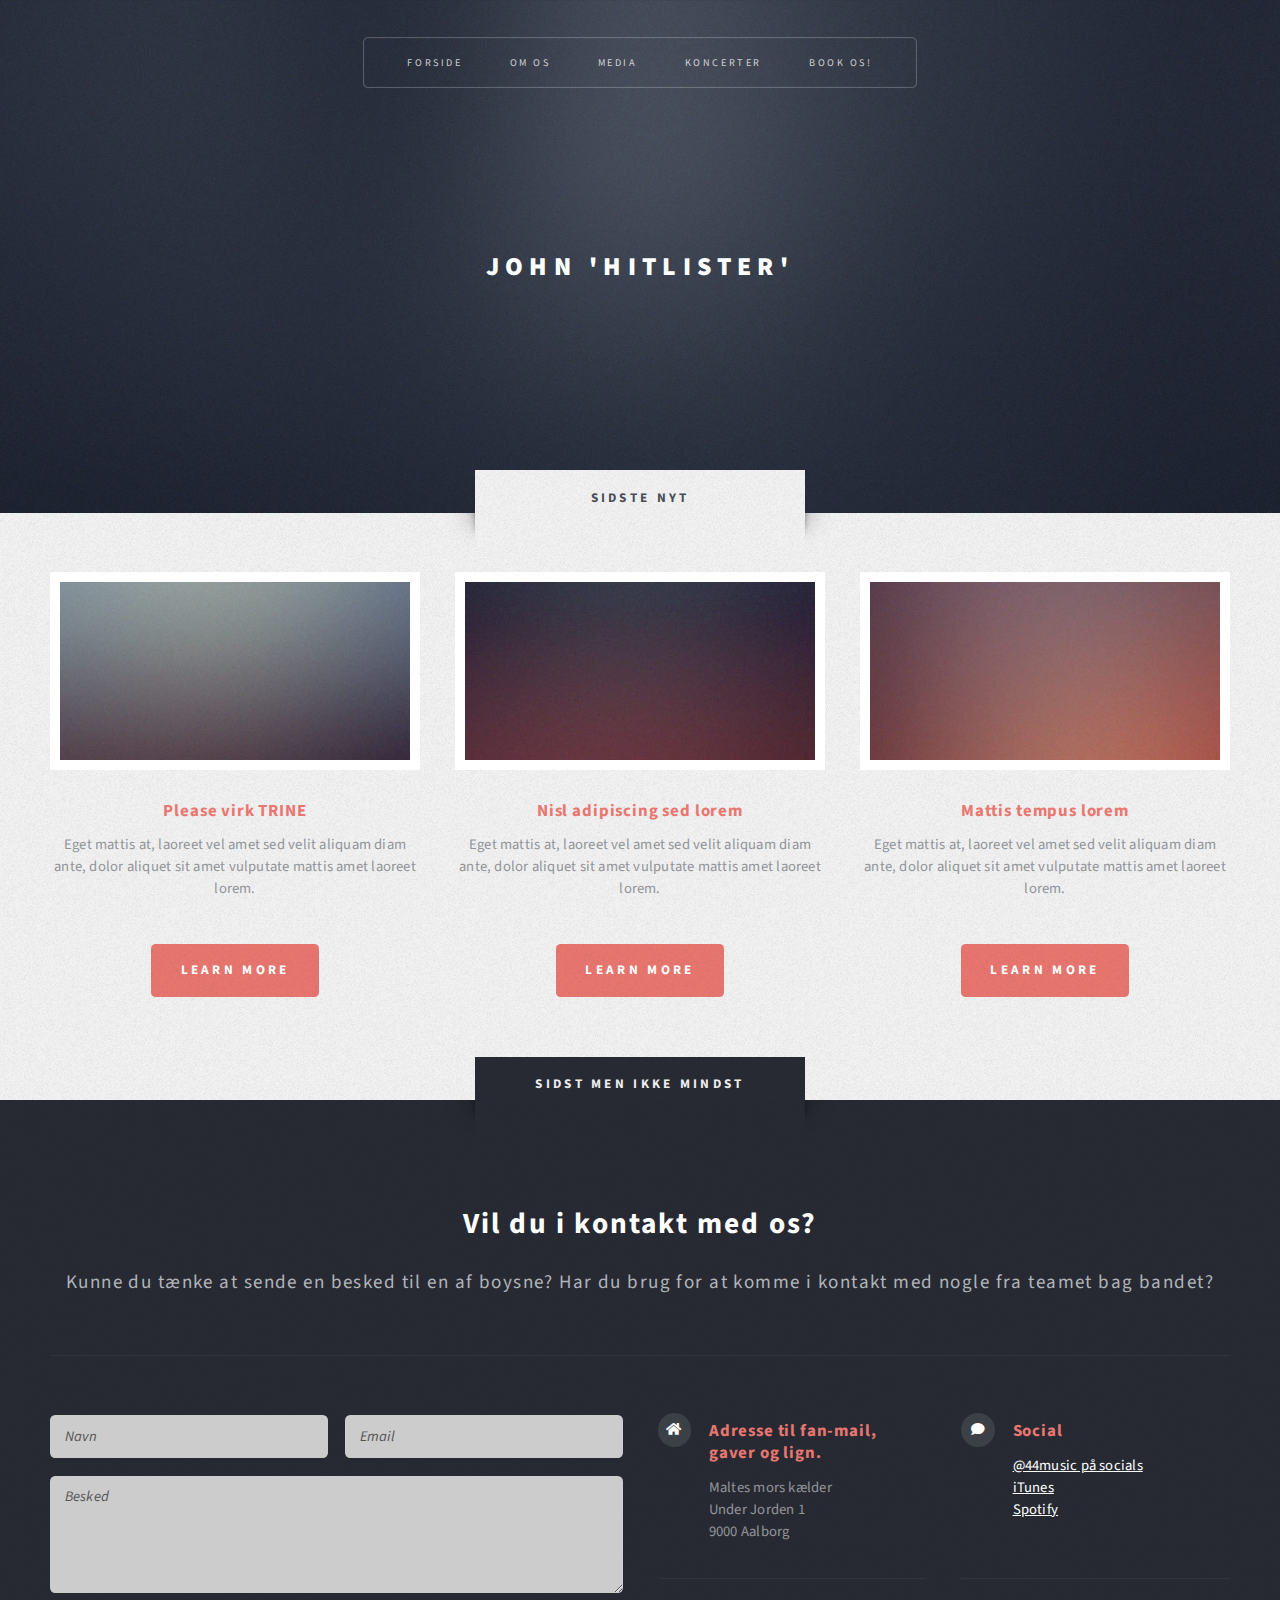
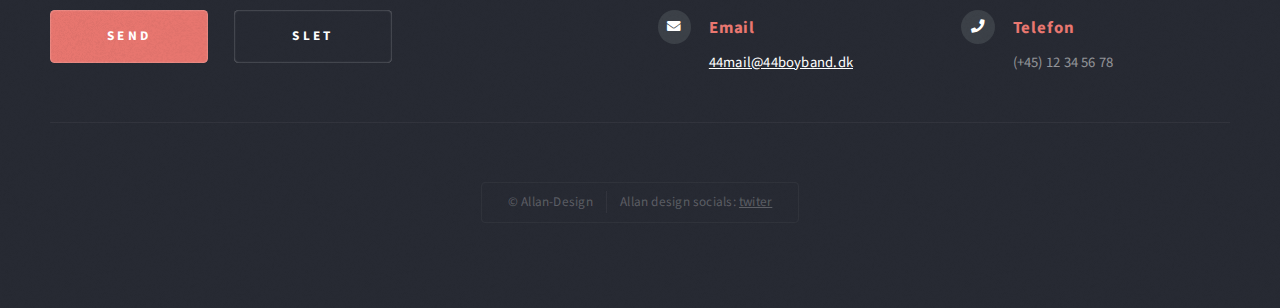
==== allan.html @ 6cad20b3 "allan" ====
<!DOCTYPE HTML>


<html>
	<head>
		<title>BOYBANDET Fire Fyre - 44</title>
		<meta charset="utf-8" />
		<meta name="viewport" content="width=device-width, initial-scale=1, user-scalable=no" />
		<link rel="stylesheet" href="assets/css/main.css" />
	</head>
	<body class="homepage is-preload">
		<div id="page-wrapper">

			<!-- Header -->
				<section id="header" class="wrapper">

					<!-- Logo -->
						<div id="logo">
							<h1><a href="index.html">John 'Hitlister'</a></h1>
							<p></p>
						</div>

					<!-- Nav -->
						<nav id="nav">
							<ul>
								<li class="current"><a href="index.html">Forside</a></li>
								<li>
									<a href="#">Om os</a>
									<ul>
										<li><a href="boybandets-historie.html">Boybandets historie</a></li>
										<li>
											<a href="#">Hør mere om boysne ></a>
											<ul>
												<li><a href="#">Malte</a></li>
												<li><a href="#">Fred</a></li>
												<li><a href="#">Casper</a></li>
												<li><a href="allan.html">Allan</a></li>
											</ul>
										</li>
									</ul>
								</li>
								<li><a href="media.html">Media</a></li>
								<li><a href="koncerter.html">Koncerter</a></li>
								<li><a href="bookingform.html">Book os!</a></li>
							</ul>
						</nav>

				</section>

		<!-- Highlights -->
		<section id="highlights" class="wrapper style3">
			<div class="title">Sidste nyt</div>
			<div class="container">
				<div class="row aln-center">
					<div class="col-4 col-12-medium">
						<section class="highlight">
							<a href="#" class="image featured"><img src="images/pic02.jpg" alt="" /></a>
							<h3><a href="#">Please virk TRINE</a></h3>
							<p>Eget mattis at, laoreet vel amet sed velit aliquam diam ante, dolor aliquet sit amet vulputate mattis amet laoreet lorem.</p>
							<ul class="actions">
								<li><a href="#" class="button style1">Learn More</a></li>
							</ul>
						</section>
					</div>
					<div class="col-4 col-12-medium">
						<section class="highlight">
							<a href="#" class="image featured"><img src="images/pic03.jpg" alt="" /></a>
							<h3><a href="#">Nisl adipiscing sed lorem</a></h3>
							<p>Eget mattis at, laoreet vel amet sed velit aliquam diam ante, dolor aliquet sit amet vulputate mattis amet laoreet lorem.</p>
							<ul class="actions">
								<li><a href="#" class="button style1">Learn More</a></li>
							</ul>
						</section>
					</div>
					<div class="col-4 col-12-medium">
						<section class="highlight">
							<a href="#" class="image featured"><img src="images/pic04.jpg" alt="" /></a>
							<h3><a href="#">Mattis tempus lorem</a></h3>
							<p>Eget mattis at, laoreet vel amet sed velit aliquam diam ante, dolor aliquet sit amet vulputate mattis amet laoreet lorem.</p>
							<ul class="actions">
								<li><a href="#" class="button style1">Learn More</a></li>
							</ul>
						</section>
					</div>
				</div>
			</div>
		</section>
		
		<section id="footer" class="wrapper">
			<div class="title">Sidst men ikke mindst</div>
			<div class="container">
				<header class="style1">
					<h2>Vil du i kontakt med os?</h2>
					<p>
						Kunne du tænke at sende en besked til en af boysne? Har du brug for at komme i kontakt med nogle fra teamet bag bandet?
					</p>
				</header>
				<div class="row">
					<div class="col-6 col-12-medium">

								<!-- Contact Form -->
								<section>
									<form method="post" action="#">
										<div class="row gtr-50">
											<div class="col-6 col-12-small">
												<input type="text" name="name" id="contact-name" placeholder="Navn" />
											</div>
											<div class="col-6 col-12-small">
												<input type="text" name="email" id="contact-email" placeholder="Email" />
											</div>
											<div class="col-12">
												<textarea name="message" id="contact-message" placeholder="Besked" rows="4"></textarea>
											</div>
											<div class="col-12">
												<ul class="actions">
													<li><input type="submit" class="style1" value="Send" /></li>
													<li><input type="reset" class="style2" value="Slet" /></li>
												</ul>
											</div>
										</div>
									</form>
								</section>

					</div>
					<div class="col-6 col-12-medium">

						<!-- Contact -->
							<section class="feature-list small">
								<div class="row">
									<div class="col-6 col-12-small">
										<section>
											<h3 class="icon solid fa-home">Adresse til fan-mail, gaver og lign.</h3>
											<p>
												Maltes mors kælder<br />
												Under Jorden 1<br />
												9000 Aalborg
											</p>
										</section>
									</div>
									<div class="col-6 col-12-small">
										<section>
											<h3 class="icon solid fa-comment">Social</h3>
											<p>
												<a href="#">@44music på socials</a><br />
												<a href="#">iTunes</a><br />
												<a href="#">Spotify</a>
											</p>
										</section>
									</div>
									<div class="col-6 col-12-small">
										<section>
											<h3 class="icon solid fa-envelope">Email</h3>
											<p>
												<a href="#">44mail@44boyband.dk</a>
											</p>
										</section>
									</div>
									<div class="col-6 col-12-small">
										<section>
											<h3 class="icon solid fa-phone">Telefon</h3>
											<p>
												(+45) 12 34 56 78
											</p>
										</section>
									</div>
								</div>
							</section>

					</div>
				</div>
				<div id="copyright">
					<ul>
						<li>&copy; Allan-Design</li><li>Allan design socials: <a href="http://twitter.com/anjcsgo">twiter</a></li>
					</ul>
				</div>
			</div>
		</section>

		</div>

		<!-- Scripts -->
			<script src="assets/js/jquery.min.js"></script>
			<script src="assets/js/jquery.dropotron.min.js"></script>
			<script src="assets/js/browser.min.js"></script>
			<script src="assets/js/breakpoints.min.js"></script>
			<script src="assets/js/util.js"></script>
			<script src="assets/js/main.js"></script>

	</body>
</html>
---- assets/css/main.css ----
@import url("fontawesome-all.min.css");
@import url("https://fonts.googleapis.com/css?family=Source+Sans+Pro:400,400italic,700,900");

/*
	Escape Velocity by HTML5 UP
	html5up.net | @ajlkn
	Free for personal and commercial use under the CCA 3.0 license (html5up.net/license)
*/

html, body, div, span, applet, object,
iframe, h1, h2, h3, h4, h5, h6, p, blockquote,
pre, a, abbr, acronym, address, big, cite,
code, del, dfn, em, img, ins, kbd, q, s, samp,
small, strike, strong, sub, sup, tt, var, b,
u, i, center, dl, dt, dd, ol, ul, li, fieldset,
form, label, legend, table, caption, tbody,
tfoot, thead, tr, th, td, article, aside,
canvas, details, embed, figure, figcaption,
footer, header, hgroup, menu, nav, output, ruby,
section, summary, time, mark, audio, video {
	margin: 0;
	padding: 0;
	border: 0;
	font-size: 100%;
	font: inherit;
	vertical-align: baseline;}

article, aside, details, figcaption, figure,
footer, header, hgroup, menu, nav, section {
	display: block;}

body {
	line-height: 1;
}

ol, ul {
	list-style: none;
}

blockquote, q {
	quotes: none;
}

	blockquote:before, blockquote:after, q:before, q:after {
		content: '';
		content: none;
	}

table {
	border-collapse: collapse;
	border-spacing: 0;
}

body {
	-webkit-text-size-adjust: none;
}

mark {
	background-color: transparent;
	color: inherit;
}

input::-moz-focus-inner {
	border: 0;
	padding: 0;
}

input, select, textarea {
	-moz-appearance: none;
	-webkit-appearance: none;
	-ms-appearance: none;
	appearance: none;
}

/* Basic */

	@-ms-viewport {
		width: device-width;
	}

	html {
		box-sizing: border-box;
	}

	*, *:before, *:after {
		box-sizing: inherit;
	}

	body.is-preload *, body.is-preload *:before, body.is-preload *:after {
		-moz-animation: none !important;
		-webkit-animation: none !important;
		-ms-animation: none !important;
		animation: none !important;
		-moz-transition: none !important;
		-webkit-transition: none !important;
		-ms-transition: none !important;
		transition: none !important;
	}

	body, input, textarea, select {
		font-family: 'Source Sans Pro', sans-serif;
		font-weight: 400;
		color: #919499;
		font-size: 14pt;
		line-height: 1.75em;
		letter-spacing: 0.025em;
	}

	h1, h2, h3, h4, h5, h6 {
		font-weight: 700;
		color: #484d55;
	}

		h1 a, h2 a, h3 a, h4 a, h5 a, h6 a {
			color: inherit;
			text-decoration: none;
		}

	a {
		-moz-transition: color .25s ease-in-out;
		-webkit-transition: color .25s ease-in-out;
		-ms-transition: color .25s ease-in-out;
		transition: color .25s ease-in-out;
		text-decoration: underline;
		color: #717479;
	}

		a:hover {
			text-decoration: none;
		}

	strong, b {
		font-weight: 700;
		color: #484d55;
	}

	blockquote {
		border-left: solid 0.5em #ddd;
		padding: 1em 0 1em 2em;
		font-style: italic;
	}

	em, i {
		font-style: italic;
	}

	hr {
		border: 0;
		border-top: solid 1px #ddd;
		margin: 2em 0 2em 0;
	}

	sub {
		position: relative;
		top: 0.5em;
		font-size: 0.8em;
	}

	sup {
		position: relative;
		top: -0.5em;
		font-size: 0.8em;
	}

	.nobr {
		white-space: nowrap;
	}

	br.clear {
		clear: both;
	}

	p, ul, ol, dl, table, blockquote, form {
		margin-bottom: 2em;
	}

/* Container */

	.container {
		margin: 0 auto;
		max-width: 100%;
		width: 68em;
	}

		@media screen and (max-width: 1680px) {

			.container {
				width: 70em;
			}

		}

		@media screen and (max-width: 1280px) {

			.container {
				width: calc(100% - 100px);
			}

		}

		@media screen and (max-width: 980px) {

			.container {
				width: calc(100% - 100px);
			}

		}

		@media screen and (max-width: 736px) {

			.container {
				width: calc(100% - 40px);
			}

		}

/* Row */

	.row {
		display: flex;
		flex-wrap: wrap;
		box-sizing: border-box;
		align-items: stretch;
	}

		.row > * {
			box-sizing: border-box;
		}

		.row.gtr-uniform > * > :last-child {
			margin-bottom: 0;
		}

		.row.aln-left {
			justify-content: flex-start;
		}

		.row.aln-center {
			justify-content: center;
		}

		.row.aln-right {
			justify-content: flex-end;
		}

		.row.aln-top {
			align-items: flex-start;
		}

		.row.aln-middle {
			align-items: center;
		}

		.row.aln-bottom {
			align-items: flex-end;
		}

		.row > .imp {
			order: -1;
		}

		.row > .col-1 {
			width: 8.33333%;
		}

		.row > .off-1 {
			margin-left: 8.33333%;
		}

		.row > .col-2 {
			width: 16.66667%;
		}

		.row > .off-2 {
			margin-left: 16.66667%;
		}

		.row > .col-3 {
			width: 25%;
		}

		.row > .off-3 {
			margin-left: 25%;
		}

		.row > .col-4 {
			width: 33.33333%;
		}

		.row > .off-4 {
			margin-left: 33.33333%;
		}

		.row > .col-5 {
			width: 41.66667%;
		}

		.row > .off-5 {
			margin-left: 41.66667%;
		}

		.row > .col-6 {
			width: 50%;
		}

		.row > .off-6 {
			margin-left: 50%;
		}

		.row > .col-7 {
			width: 58.33333%;
		}

		.row > .off-7 {
			margin-left: 58.33333%;
		}

		.row > .col-8 {
			width: 66.66667%;
		}

		.row > .off-8 {
			margin-left: 66.66667%;
		}

		.row > .col-9 {
			width: 75%;
		}

		.row > .off-9 {
			margin-left: 75%;
		}

		.row > .col-10 {
			width: 83.33333%;
		}

		.row > .off-10 {
			margin-left: 83.33333%;
		}

		.row > .col-11 {
			width: 91.66667%;
		}

		.row > .off-11 {
			margin-left: 91.66667%;
		}

		.row > .col-12 {
			width: 100%;
		}

		.row > .off-12 {
			margin-left: 100%;
		}

		.row.gtr-0 {
			margin-top: 0px;
			margin-left: 0px;
		}

			.row.gtr-0 > * {
				padding: 0px 0 0 0px;
			}

			.row.gtr-0.gtr-uniform {
				margin-top: 0px;
			}

				.row.gtr-0.gtr-uniform > * {
					padding-top: 0px;
				}

		.row.gtr-25 {
			margin-top: -12.5px;
			margin-left: -12.5px;
		}

			.row.gtr-25 > * {
				padding: 12.5px 0 0 12.5px;
			}

			.row.gtr-25.gtr-uniform {
				margin-top: -12.5px;
			}

				.row.gtr-25.gtr-uniform > * {
					padding-top: 12.5px;
				}

		.row.gtr-50 {
			margin-top: -25px;
			margin-left: -25px;
		}

			.row.gtr-50 > * {
				padding: 25px 0 0 25px;
			}

			.row.gtr-50.gtr-uniform {
				margin-top: -25px;
			}

				.row.gtr-50.gtr-uniform > * {
					padding-top: 25px;
				}

		.row {
			margin-top: -50px;
			margin-left: -50px;
		}

			.row > * {
				padding: 50px 0 0 50px;
			}

			.row.gtr-uniform {
				margin-top: -50px;
			}

				.row.gtr-uniform > * {
					padding-top: 50px;
				}

		.row.gtr-150 {
			margin-top: -75px;
			margin-left: -75px;
		}

			.row.gtr-150 > * {
				padding: 75px 0 0 75px;
			}

			.row.gtr-150.gtr-uniform {
				margin-top: -75px;
			}

				.row.gtr-150.gtr-uniform > * {
					padding-top: 75px;
				}

		.row.gtr-200 {
			margin-top: -100px;
			margin-left: -100px;
		}

			.row.gtr-200 > * {
				padding: 100px 0 0 100px;
			}

			.row.gtr-200.gtr-uniform {
				margin-top: -100px;
			}

				.row.gtr-200.gtr-uniform > * {
					padding-top: 100px;
				}

		@media screen and (max-width: 1680px) {

			.row {
				display: flex;
				flex-wrap: wrap;
				box-sizing: border-box;
				align-items: stretch;
			}

				.row > * {
					box-sizing: border-box;
				}

				.row.gtr-uniform > * > :last-child {
					margin-bottom: 0;
				}

				.row.aln-left {
					justify-content: flex-start;
				}

				.row.aln-center {
					justify-content: center;
				}

				.row.aln-right {
					justify-content: flex-end;
				}

				.row.aln-top {
					align-items: flex-start;
				}

				.row.aln-middle {
					align-items: center;
				}

				.row.aln-bottom {
					align-items: flex-end;
				}

				.row > .imp-xlarge {
					order: -1;
				}

				.row > .col-1-xlarge {
					width: 8.33333%;
				}

				.row > .off-1-xlarge {
					margin-left: 8.33333%;
				}

				.row > .col-2-xlarge {
					width: 16.66667%;
				}

				.row > .off-2-xlarge {
					margin-left: 16.66667%;
				}

				.row > .col-3-xlarge {
					width: 25%;
				}

				.row > .off-3-xlarge {
					margin-left: 25%;
				}

				.row > .col-4-xlarge {
					width: 33.33333%;
				}

				.row > .off-4-xlarge {
					margin-left: 33.33333%;
				}

				.row > .col-5-xlarge {
					width: 41.66667%;
				}

				.row > .off-5-xlarge {
					margin-left: 41.66667%;
				}

				.row > .col-6-xlarge {
					width: 50%;
				}

				.row > .off-6-xlarge {
					margin-left: 50%;
				}

				.row > .col-7-xlarge {
					width: 58.33333%;
				}

				.row > .off-7-xlarge {
					margin-left: 58.33333%;
				}

				.row > .col-8-xlarge {
					width: 66.66667%;
				}

				.row > .off-8-xlarge {
					margin-left: 66.66667%;
				}

				.row > .col-9-xlarge {
					width: 75%;
				}

				.row > .off-9-xlarge {
					margin-left: 75%;
				}

				.row > .col-10-xlarge {
					width: 83.33333%;
				}

				.row > .off-10-xlarge {
					margin-left: 83.33333%;
				}

				.row > .col-11-xlarge {
					width: 91.66667%;
				}

				.row > .off-11-xlarge {
					margin-left: 91.66667%;
				}

				.row > .col-12-xlarge {
					width: 100%;
				}

				.row > .off-12-xlarge {
					margin-left: 100%;
				}

				.row.gtr-0 {
					margin-top: 0px;
					margin-left: 0px;
				}

					.row.gtr-0 > * {
						padding: 0px 0 0 0px;
					}

					.row.gtr-0.gtr-uniform {
						margin-top: 0px;
					}

						.row.gtr-0.gtr-uniform > * {
							padding-top: 0px;
						}

				.row.gtr-25 {
					margin-top: -12.5px;
					margin-left: -12.5px;
				}

					.row.gtr-25 > * {
						padding: 12.5px 0 0 12.5px;
					}

					.row.gtr-25.gtr-uniform {
						margin-top: -12.5px;
					}

						.row.gtr-25.gtr-uniform > * {
							padding-top: 12.5px;
						}

				.row.gtr-50 {
					margin-top: -25px;
					margin-left: -25px;
				}

					.row.gtr-50 > * {
						padding: 25px 0 0 25px;
					}

					.row.gtr-50.gtr-uniform {
						margin-top: -25px;
					}

						.row.gtr-50.gtr-uniform > * {
							padding-top: 25px;
						}

				.row {
					margin-top: -50px;
					margin-left: -50px;
				}

					.row > * {
						padding: 50px 0 0 50px;
					}

					.row.gtr-uniform {
						margin-top: -50px;
					}

						.row.gtr-uniform > * {
							padding-top: 50px;
						}

				.row.gtr-150 {
					margin-top: -75px;
					margin-left: -75px;
				}

					.row.gtr-150 > * {
						padding: 75px 0 0 75px;
					}

					.row.gtr-150.gtr-uniform {
						margin-top: -75px;
					}

						.row.gtr-150.gtr-uniform > * {
							padding-top: 75px;
						}

				.row.gtr-200 {
					margin-top: -100px;
					margin-left: -100px;
				}

					.row.gtr-200 > * {
						padding: 100px 0 0 100px;
					}

					.row.gtr-200.gtr-uniform {
						margin-top: -100px;
					}

						.row.gtr-200.gtr-uniform > * {
							padding-top: 100px;
						}

		}

		@media screen and (max-width: 1280px) {

			.row {
				display: flex;
				flex-wrap: wrap;
				box-sizing: border-box;
				align-items: stretch;
			}

				.row > * {
					box-sizing: border-box;
				}

				.row.gtr-uniform > * > :last-child {
					margin-bottom: 0;
				}

				.row.aln-left {
					justify-content: flex-start;
				}

				.row.aln-center {
					justify-content: center;
				}

				.row.aln-right {
					justify-content: flex-end;
				}

				.row.aln-top {
					align-items: flex-start;
				}

				.row.aln-middle {
					align-items: center;
				}

				.row.aln-bottom {
					align-items: flex-end;
				}

				.row > .imp-large {
					order: -1;
				}

				.row > .col-1-large {
					width: 8.33333%;
				}

				.row > .off-1-large {
					margin-left: 8.33333%;
				}

				.row > .col-2-large {
					width: 16.66667%;
				}

				.row > .off-2-large {
					margin-left: 16.66667%;
				}

				.row > .col-3-large {
					width: 25%;
				}

				.row > .off-3-large {
					margin-left: 25%;
				}

				.row > .col-4-large {
					width: 33.33333%;
				}

				.row > .off-4-large {
					margin-left: 33.33333%;
				}

				.row > .col-5-large {
					width: 41.66667%;
				}

				.row > .off-5-large {
					margin-left: 41.66667%;
				}

				.row > .col-6-large {
					width: 50%;
				}

				.row > .off-6-large {
					margin-left: 50%;
				}

				.row > .col-7-large {
					width: 58.33333%;
				}

				.row > .off-7-large {
					margin-left: 58.33333%;
				}

				.row > .col-8-large {
					width: 66.66667%;
				}

				.row > .off-8-large {
					margin-left: 66.66667%;
				}

				.row > .col-9-large {
					width: 75%;
				}

				.row > .off-9-large {
					margin-left: 75%;
				}

				.row > .col-10-large {
					width: 83.33333%;
				}

				.row > .off-10-large {
					margin-left: 83.33333%;
				}

				.row > .col-11-large {
					width: 91.66667%;
				}

				.row > .off-11-large {
					margin-left: 91.66667%;
				}

				.row > .col-12-large {
					width: 100%;
				}

				.row > .off-12-large {
					margin-left: 100%;
				}

				.row.gtr-0 {
					margin-top: 0px;
					margin-left: 0px;
				}

					.row.gtr-0 > * {
						padding: 0px 0 0 0px;
					}

					.row.gtr-0.gtr-uniform {
						margin-top: 0px;
					}

						.row.gtr-0.gtr-uniform > * {
							padding-top: 0px;
						}

				.row.gtr-25 {
					margin-top: -8.75px;
					margin-left: -8.75px;
				}

					.row.gtr-25 > * {
						padding: 8.75px 0 0 8.75px;
					}

					.row.gtr-25.gtr-uniform {
						margin-top: -8.75px;
					}

						.row.gtr-25.gtr-uniform > * {
							padding-top: 8.75px;
						}

				.row.gtr-50 {
					margin-top: -17.5px;
					margin-left: -17.5px;
				}

					.row.gtr-50 > * {
						padding: 17.5px 0 0 17.5px;
					}

					.row.gtr-50.gtr-uniform {
						margin-top: -17.5px;
					}

						.row.gtr-50.gtr-uniform > * {
							padding-top: 17.5px;
						}

				.row {
					margin-top: -35px;
					margin-left: -35px;
				}

					.row > * {
						padding: 35px 0 0 35px;
					}

					.row.gtr-uniform {
						margin-top: -35px;
					}

						.row.gtr-uniform > * {
							padding-top: 35px;
						}

				.row.gtr-150 {
					margin-top: -52.5px;
					margin-left: -52.5px;
				}

					.row.gtr-150 > * {
						padding: 52.5px 0 0 52.5px;
					}

					.row.gtr-150.gtr-uniform {
						margin-top: -52.5px;
					}

						.row.gtr-150.gtr-uniform > * {
							padding-top: 52.5px;
						}

				.row.gtr-200 {
					margin-top: -70px;
					margin-left: -70px;
				}

					.row.gtr-200 > * {
						padding: 70px 0 0 70px;
					}

					.row.gtr-200.gtr-uniform {
						margin-top: -70px;
					}

						.row.gtr-200.gtr-uniform > * {
							padding-top: 70px;
						}

		}

		@media screen and (max-width: 980px) {

			.row {
				display: flex;
				flex-wrap: wrap;
				box-sizing: border-box;
				align-items: stretch;
			}

				.row > * {
					box-sizing: border-box;
				}

				.row.gtr-uniform > * > :last-child {
					margin-bottom: 0;
				}

				.row.aln-left {
					justify-content: flex-start;
				}

				.row.aln-center {
					justify-content: center;
				}

				.row.aln-right {
					justify-content: flex-end;
				}

				.row.aln-top {
					align-items: flex-start;
				}

				.row.aln-middle {
					align-items: center;
				}

				.row.aln-bottom {
					align-items: flex-end;
				}

				.row > .imp-medium {
					order: -1;
				}

				.row > .col-1-medium {
					width: 8.33333%;
				}

				.row > .off-1-medium {
					margin-left: 8.33333%;
				}

				.row > .col-2-medium {
					width: 16.66667%;
				}

				.row > .off-2-medium {
					margin-left: 16.66667%;
				}

				.row > .col-3-medium {
					width: 25%;
				}

				.row > .off-3-medium {
					margin-left: 25%;
				}

				.row > .col-4-medium {
					width: 33.33333%;
				}

				.row > .off-4-medium {
					margin-left: 33.33333%;
				}

				.row > .col-5-medium {
					width: 41.66667%;
				}

				.row > .off-5-medium {
					margin-left: 41.66667%;
				}

				.row > .col-6-medium {
					width: 50%;
				}

				.row > .off-6-medium {
					margin-left: 50%;
				}

				.row > .col-7-medium {
					width: 58.33333%;
				}

				.row > .off-7-medium {
					margin-left: 58.33333%;
				}

				.row > .col-8-medium {
					width: 66.66667%;
				}

				.row > .off-8-medium {
					margin-left: 66.66667%;
				}

				.row > .col-9-medium {
					width: 75%;
				}

				.row > .off-9-medium {
					margin-left: 75%;
				}

				.row > .col-10-medium {
					width: 83.33333%;
				}

				.row > .off-10-medium {
					margin-left: 83.33333%;
				}

				.row > .col-11-medium {
					width: 91.66667%;
				}

				.row > .off-11-medium {
					margin-left: 91.66667%;
				}

				.row > .col-12-medium {
					width: 100%;
				}

				.row > .off-12-medium {
					margin-left: 100%;
				}

				.row.gtr-0 {
					margin-top: 0px;
					margin-left: 0px;
				}

					.row.gtr-0 > * {
						padding: 0px 0 0 0px;
					}

					.row.gtr-0.gtr-uniform {
						margin-top: 0px;
					}

						.row.gtr-0.gtr-uniform > * {
							padding-top: 0px;
						}

				.row.gtr-25 {
					margin-top: -12.5px;
					margin-left: -12.5px;
				}

					.row.gtr-25 > * {
						padding: 12.5px 0 0 12.5px;
					}

					.row.gtr-25.gtr-uniform {
						margin-top: -12.5px;
					}

						.row.gtr-25.gtr-uniform > * {
							padding-top: 12.5px;
						}

				.row.gtr-50 {
					margin-top: -25px;
					margin-left: -25px;
				}

					.row.gtr-50 > * {
						padding: 25px 0 0 25px;
					}

					.row.gtr-50.gtr-uniform {
						margin-top: -25px;
					}

						.row.gtr-50.gtr-uniform > * {
							padding-top: 25px;
						}

				.row {
					margin-top: -50px;
					margin-left: -50px;
				}

					.row > * {
						padding: 50px 0 0 50px;
					}

					.row.gtr-uniform {
						margin-top: -50px;
					}

						.row.gtr-uniform > * {
							padding-top: 50px;
						}

				.row.gtr-150 {
					margin-top: -75px;
					margin-left: -75px;
				}

					.row.gtr-150 > * {
						padding: 75px 0 0 75px;
					}

					.row.gtr-150.gtr-uniform {
						margin-top: -75px;
					}

						.row.gtr-150.gtr-uniform > * {
							padding-top: 75px;
						}

				.row.gtr-200 {
					margin-top: -100px;
					margin-left: -100px;
				}

					.row.gtr-200 > * {
						padding: 100px 0 0 100px;
					}

					.row.gtr-200.gtr-uniform {
						margin-top: -100px;
					}

						.row.gtr-200.gtr-uniform > * {
							padding-top: 100px;
						}

		}

		@media screen and (max-width: 736px) {

			.row {
				display: flex;
				flex-wrap: wrap;
				box-sizing: border-box;
				align-items: stretch;
			}

				.row > * {
					box-sizing: border-box;
				}

				.row.gtr-uniform > * > :last-child {
					margin-bottom: 0;
				}

				.row.aln-left {
					justify-content: flex-start;
				}

				.row.aln-center {
					justify-content: center;
				}

				.row.aln-right {
					justify-content: flex-end;
				}

				.row.aln-top {
					align-items: flex-start;
				}

				.row.aln-middle {
					align-items: center;
				}

				.row.aln-bottom {
					align-items: flex-end;
				}

				.row > .imp-small {
					order: -1;
				}

				.row > .col-1-small {
					width: 8.33333%;
				}

				.row > .off-1-small {
					margin-left: 8.33333%;
				}

				.row > .col-2-small {
					width: 16.66667%;
				}

				.row > .off-2-small {
					margin-left: 16.66667%;
				}

				.row > .col-3-small {
					width: 25%;
				}

				.row > .off-3-small {
					margin-left: 25%;
				}

				.row > .col-4-small {
					width: 33.33333%;
				}

				.row > .off-4-small {
					margin-left: 33.33333%;
				}

				.row > .col-5-small {
					width: 41.66667%;
				}

				.row > .off-5-small {
					margin-left: 41.66667%;
				}

				.row > .col-6-small {
					width: 50%;
				}

				.row > .off-6-small {
					margin-left: 50%;
				}

				.row > .col-7-small {
					width: 58.33333%;
				}

				.row > .off-7-small {
					margin-left: 58.33333%;
				}

				.row > .col-8-small {
					width: 66.66667%;
				}

				.row > .off-8-small {
					margin-left: 66.66667%;
				}

				.row > .col-9-small {
					width: 75%;
				}

				.row > .off-9-small {
					margin-left: 75%;
				}

				.row > .col-10-small {
					width: 83.33333%;
				}

				.row > .off-10-small {
					margin-left: 83.33333%;
				}

				.row > .col-11-small {
					width: 91.66667%;
				}

				.row > .off-11-small {
					margin-left: 91.66667%;
				}

				.row > .col-12-small {
					width: 100%;
				}

				.row > .off-12-small {
					margin-left: 100%;
				}

				.row.gtr-0 {
					margin-top: 0px;
					margin-left: 0px;
				}

					.row.gtr-0 > * {
						padding: 0px 0 0 0px;
					}

					.row.gtr-0.gtr-uniform {
						margin-top: 0px;
					}

						.row.gtr-0.gtr-uniform > * {
							padding-top: 0px;
						}

				.row.gtr-25 {
					margin-top: -7.5px;
					margin-left: -7.5px;
				}

					.row.gtr-25 > * {
						padding: 7.5px 0 0 7.5px;
					}

					.row.gtr-25.gtr-uniform {
						margin-top: -7.5px;
					}

						.row.gtr-25.gtr-uniform > * {
							padding-top: 7.5px;
						}

				.row.gtr-50 {
					margin-top: -15px;
					margin-left: -15px;
				}

					.row.gtr-50 > * {
						padding: 15px 0 0 15px;
					}

					.row.gtr-50.gtr-uniform {
						margin-top: -15px;
					}

						.row.gtr-50.gtr-uniform > * {
							padding-top: 15px;
						}

				.row {
					margin-top: -30px;
					margin-left: -30px;
				}

					.row > * {
						padding: 30px 0 0 30px;
					}

					.row.gtr-uniform {
						margin-top: -30px;
					}

						.row.gtr-uniform > * {
							padding-top: 30px;
						}

				.row.gtr-150 {
					margin-top: -45px;
					margin-left: -45px;
				}

					.row.gtr-150 > * {
						padding: 45px 0 0 45px;
					}

					.row.gtr-150.gtr-uniform {
						margin-top: -45px;
					}

						.row.gtr-150.gtr-uniform > * {
							padding-top: 45px;
						}

				.row.gtr-200 {
					margin-top: -60px;
					margin-left: -60px;
				}

					.row.gtr-200 > * {
						padding: 60px 0 0 60px;
					}

					.row.gtr-200.gtr-uniform {
						margin-top: -60px;
					}

						.row.gtr-200.gtr-uniform > * {
							padding-top: 60px;
						}

		}

/* Section/Article */

	section,
	article {
		margin: 0 0 4em 0;
	}

	section > :last-child,
	article > :last-child,
	section:last-child,
	article:last-child {
		margin-bottom: 0;
	}

	header.style1 {
		text-align: center;
		padding: 3em 0 3em 0;
	}

		header.style1 h2 {
			font-weight: 700;
			font-size: 2em;
			letter-spacing: 0.075em;
			line-height: 1.5em;
		}

		header.style1 p {
			color: #b1b4b9;
			display: block;
			margin: 1.15em 0 0 0;
			font-size: 1.3em;
			letter-spacing: 0.075em;
			line-height: 1.5em;
		}

/* Table */

	table {
		width: 100%;
	}

		table.default {
			width: 100%;
		}

			table.default tbody tr:nth-child(2n+2) {
				background: #f4f4f4;
			}

			table.default td {
				padding: 0.5em 1em 0.5em 1em;
			}

			table.default th {
				text-align: left;
				font-weight: 400;
				padding: 0.5em 1em 0.5em 1em;
			}

			table.default thead {
				background: #484d55;
				color: #fff;
			}

			table.default tfoot {
				background: #eee;
			}

/* Form */

	form label {
		display: block;
		font-weight: 700;
		color: #484d55;
		margin: 0.25em 0 0.5em 0;
	}

	form input[type="text"],
	form input[type="email"],
	form input[type="password"],
	form select,
	form textarea {
		-moz-transition: all .25s ease-in-out;
		-webkit-transition: all .25s ease-in-out;
		-ms-transition: all .25s ease-in-out;
		transition: all .25s ease-in-out;
		-webkit-appearance: none;
		display: block;
		border: 0;
		background: #eee;
		box-shadow: inset 0px 0px 1px 0px #a0a1a7;
		border-radius: 0.35em;
		width: 100%;
		padding: 0.75em 1em 0.75em 1em;
	}

		form input[type="text"]:focus,
		form input[type="email"]:focus,
		form input[type="password"]:focus,
		form select:focus,
		form textarea:focus {
			background: #f8f8f8;
		}

	form input[type="text"],
	form input[type="email"]
	input[type="password"] {
		line-height: 1em;
	}

	form select {
		line-height: 1em;
	}

	form textarea {
		min-height: 8em;
	}

	form ul.actions {
		margin-top: 0;
	}

	form ::-webkit-input-placeholder {
		color: #555 !important;
		font-style: italic;
		line-height: 1.35em;
	}

	form :-moz-placeholder {
		color: #555 !important;
		font-style: italic;
	}

	form ::-moz-placeholder {
		color: #555 !important;
		font-style: italic;
	}

	form :-ms-input-placeholder {
		color: #555 !important;
		font-style: italic;
	}

	form ::-moz-focus-inner {
		border: 0;
	}

/* Image */

	.image {
		display: inline-block;
	}

		.image img {
			display: block;
			width: 100%;
		}

		.image.fit {
			display: block;
			width: 100%;
		}

		.image.left {
			float: left;
			margin: 0 2em 2em 0;
		}

		.image.centered {
			display: block;
			margin: 0 0 2em 0;
		}

			.image.centered img {
				margin: 0 auto;
				width: auto;
			}

		.image.featured {
			display: block;
			width: 100%;
			margin: 0 0 2em 0;

		}

/* Button */

	input[type="button"],
	input[type="submit"],
	input[type="reset"],
	button,
	.button {
		-moz-transition: all .25s ease-in-out;
		-webkit-transition: all .25s ease-in-out;
		-ms-transition: all .25s ease-in-out;
		transition: all .25s ease-in-out;
		display: inline-block;
		background: #444;
		text-align: center;
		text-transform: uppercase;
		font-weight: 700;
		letter-spacing: 0.25em;
		text-decoration: none;
		border-radius: 0.35em;
		border: 0;
		outline: 0;
		cursor: pointer;
		padding: 0 2.25em 0 2.25em;
		font-size: 0.9em;
		min-width: 12em;
		height: 4em;
		line-height: 4em;
	}

		input[type="button"]:hover,
		input[type="submit"]:hover,
		input[type="reset"]:hover,
		button:hover,
		.button:hover {
			background-color: #f98780;
		}

		input[type="button"].large,
		input[type="submit"].large,
		input[type="reset"].large,
		button.large,
		.button.large {
			font-size: 1em;
			min-width: 14em;
		}

		input[type="button"].style1,
		input[type="submit"].style1,
		input[type="reset"].style1,
		button.style1,
		.button.style1 {
			background: #e97770 url("images/overlay.png");
			color: #fff;
		}

			input[type="button"].style1:hover,
			input[type="submit"].style1:hover,
			input[type="reset"].style1:hover,
			button.style1:hover,
			.button.style1:hover {
				background-color: #f98780;
			}

			input[type="button"].style1:active,
			input[type="submit"].style1:active,
			input[type="reset"].style1:active,
			button.style1:active,
			.button.style1:active {
				background-color: #d96760;
			}

		input[type="button"].style2,
		input[type="submit"].style2,
		input[type="reset"].style2,
		button.style2,
		.button.style2 {
			background: none;
			color: #606167;
			box-shadow: inset 0px 0px 2px 0px #a0a1a7;
		}

			input[type="button"].style2:hover,
			input[type="submit"].style2:hover,
			input[type="reset"].style2:hover,
			button.style2:hover,
			.button.style2:hover {
				box-shadow: inset 0px 0px 2px 0px #606167;
			}

			input[type="button"].style2:active,
			input[type="submit"].style2:active,
			input[type="reset"].style2:active,
			button.style2:active,
			.button.style2:active {
				box-shadow: inset 0px 0px 2px 0px #202127;
			}

		input[type="button"].style3,
		input[type="submit"].style3,
		input[type="reset"].style3,
		button.style3,
		.button.style3 {
			background: #2f333b url("images/overlay.png");
			color: #fff;
		}

			input[type="button"].style3:hover,
			input[type="submit"].style3:hover,
			input[type="reset"].style3:hover,
			button.style3:hover,
			.button.style3:hover {
				background-color: #3f434b;
			}

			input[type="button"].style3:active,
			input[type="submit"].style3:active,
			input[type="reset"].style3:active,
			button.style3:active,
			.button.style3:active {
				background-color: #1f232b;
			}

/* List */

	ul {
		list-style: disc;
		padding-left: 1em;
	}

		ul li {
			padding-left: 0.5em;
		}

		ul.style2 {
			list-style: none;
			padding-left: 0;
		}

			ul.style2 li {
				border-top: solid 1px #eee;
				padding: 1.5em 0 0 0;
				margin: 1.5em 0 0 0;
			}

				ul.style2 li:first-child {
					border-top: 0;
					padding-top: 0;
					margin-top: 0;
				}

		ul.style3 {
			list-style: none;
			padding-left: 0;
		}

			ul.style3 li {
				border-top: solid 1px #eee;
				padding: 0.5em 0 0 0;
				margin: 0.5em 0 0 0;
			}

				ul.style3 li:first-child {
					border-top: 0;
					padding-top: 0;
					margin-top: 0;
				}

	ol {
		list-style: decimal;
		padding-left: 1.25em;
	}

		ol li {
			padding-left: 0.25em;
		}

/* Actions */

	ul.actions {
		list-style: none;
		padding-left: 0;
		margin: 3em 0 0 0;
	}

		ul.actions li {
			display: inline-block;
			margin: 0 0.75em 0 0.75em;
			padding-left: 0;
		}

			ul.actions li:first-child {
				margin-left: 0;
			}

			ul.actions li:last-child {
				margin-right: 0;
			}

		ul.actions.special {
			text-align: center;
		}

/* Feature List */

	.feature-list {
		max-width: 58em;
		margin-left: auto;
		margin-right: auto;
		position: relative;
		top: 0.75em;
	}

		.feature-list section {
			border-top: solid 1px #eee;
			padding-top: 3em;
			padding-left: 5em;
			position: relative;
		}

		@media screen and (min-width: 981px) {

			.feature-list > .row > :nth-child(-n + 2) > section {
				border-top: 0;
				padding-top: 0;
			}

		}

		.feature-list h3 {
			color: #e97770 !important;
			margin: -0.35em 0 0.75em 0;
			font-size: 1.15em;
			letter-spacing: 0.05em;
		}

			.feature-list h3:before {
				display: block;
				color: #fff;
				background: #2f333b url("images/overlay.png");
				border-radius: 2.5em;
				text-align: center;
				width: 2.5em;
				height: 2.5em;
				line-height: 2.5em;
				margin-right: 0.75em;
				position: absolute;
				left: 0;
				margin-top: -0.5em;
			}

		.feature-list.small section {
			padding-left: 3.5em;
		}

		.feature-list.small h3:before {
			font-size: 0.8em;
		}

/* Icons */

	.icon {
		text-decoration: none;
		text-decoration: none;
	}

		.icon:before {
			-moz-osx-font-smoothing: grayscale;
			-webkit-font-smoothing: antialiased;
			display: inline-block;
			font-style: normal;
			font-variant: normal;
			text-rendering: auto;
			line-height: 1;
			text-transform: none !important;
			font-family: 'Font Awesome 5 Free';
			font-weight: 400;
		}

		.icon:before {
			line-height: inherit;
			font-size: 1.25em;
		}

		.icon > .label {
			display: none;
		}

		.icon.solid:before {
			font-weight: 900;
		}

		.icon.brands:before {
			font-family: 'Font Awesome 5 Brands';
		}

/* Box */

	.box header {
		margin: 0 0 1.5em 0;
	}

		.box header.style1 {
			position: relative;
			margin: -0.5em 0 0 0;
			padding-top: 0;
		}

	.box h2 {
		margin: 0 0 0.75em 0;
		font-size: 1.15em;
		letter-spacing: 0.05em;
	}

	.box h3 {
		margin: 0 0 0.5em 0;
		font-size: 1em;
		font-weight: 600;
		letter-spacing: 0.05em;
	}

	.box.post-excerpt .image.left {
		position: relative;
		top: 0.5em;
		width: 5em;
	}

	.box.post-excerpt h3, .box.post-excerpt p {
		margin-left: 7em;
	}

/* Wrapper */

	.wrapper {
		position: relative;
		padding: 6em 0 9em 0;
	}

		.wrapper .title {
			position: absolute;
			top: 0;
			left: 50%;
			text-align: center;
			text-transform: uppercase;
			display: block;
			font-weight: 700;
			letter-spacing: 0.25em;
			font-size: 0.9em;
			width: 25em;
			height: 3.25em;
			top: -3.25em;
			line-height: 3.25em;
			margin-bottom: -3.25em;
			margin-left: -12.5em;
			padding-top: 0.5em;
		}

			.wrapper .title:before {
				content: '';
				position: absolute;
				bottom: -38px;
				left: -35px;
				width: 35px;
				height: 38px;
				background: url("images/shadow.png");
			}

			.wrapper .title:after {
				-moz-transform: scaleX(-1);
				-webkit-transform: scaleX(-1);
				-ms-transform: scaleX(-1);
				transform: scaleX(-1);
				content: '';
				position: absolute;
				bottom: -38px;
				right: -35px;
				width: 35px;
				height: 38px;
				background: url("images/shadow.png");
			}

		.wrapper.style1 {
			background: lightgray url("images/overlay.png");
			color: #eee;
			color: rgba(255, 255, 255, 0.75);
		}

			.wrapper.style1 .title {
				background: lightgrey url("images/overlay.png");
				color: #fff;
			}

			.wrapper.style1 h1, .wrapper.style1 h2, .wrapper.style1 h3, .wrapper.style1 h4, .wrapper.style1 h5, .wrapper.style1 h6, .wrapper.style1 strong, .wrapper.style1 b, .wrapper.style1 a {
				color: #fff;
			}

		.wrapper.style2 {
			background: #fff;
		}

			.wrapper.style2 .title {
				background: #fff;
				color: #484d55;
			}

		.wrapper.style3 {
			background: #f3f3f3 url("images/overlay.png");
		}

			.wrapper.style3 .title {
				background: #f3f3f3 url("images/overlay.png");
				color: #484d55;
			}

			.wrapper.style3 .image {
				border: solid 10px #fff;
			}

/* Page Wrapper */

	#page-wrapper > section {
		margin-bottom: 0;
	}

/* Header */

	#header {
		display: -moz-flex;
		display: -webkit-flex;
		display: -ms-flex;
		display: flex;
		-moz-align-items: center;
		-webkit-align-items: center;
		-ms-align-items: center;
		align-items: center;
		-moz-justify-content: center;
		-webkit-justify-content: center;
		-ms-justify-content: center;
		justify-content: center;
		position: relative;
		height: 24em;
		background: url("../../images/banner.jpg") center center;
		background-size: cover;
		padding: 0;
	}

		#header:before {
			content: '';
			position: absolute;
			top: 0;
			left: 0;
			width: 100%;
			height: 100%;
			background: url("images/overlay.png");
		}

		.homepage #header {
			height: 35em;
		}

/* Logo */

	#logo {
		width: 100%;
		text-align: center;
		position: relative;
		top: 1.5em;
	}

		#logo h1 {
			font-weight: 900;
			text-transform: uppercase;
			color: #fff;
			font-size: 2em;
			letter-spacing: 0.25em;
		}

		#logo p {
			color: #eee;
			color: rgba(255, 255, 255, 0.5);
			text-transform: uppercase;
			margin: 1.25em 0 0 0;
			display: block;
			letter-spacing: 0.2em;
			font-size: 0.9em;
		}

/* Nav */

	#nav {
		position: absolute;
		display: block;
		top: 2.5em;
		left: 0;
		width: 100%;
		text-align: center;
	}

		#nav > ul {
			display: inline-block;
			border-radius: 0.35em;
			box-shadow: inset 0px 0px 1px 1px rgba(255, 255, 255, 0.25);
			padding: 0 1.5em 0 1.5em;
		}

			#nav > ul > li {
				display: inline-block;
				text-align: center;
				padding: 0 1.5em 0 1.5em;
			}

				#nav > ul > li > ul {
					display: none;
				}

				#nav > ul > li > a, #nav > ul > li > span {
					display: block;
					color: #eee;
					color: rgba(255, 255, 255, 0.75);
					text-transform: uppercase;
					text-decoration: none;
					font-size: 0.7em;
					letter-spacing: 0.25em;
					height: 5em;
					line-height: 5em;
					-moz-transition: all .25s ease-in-out;
					-webkit-transition: all .25s ease-in-out;
					-o-transition: all .25s ease-in-out;
					-ms-transition: all .25s ease-in-out;
					transition: all .25s ease-in-out;
					outline: 0;
				}

				#nav > ul > li:hover > a {
					color: #fff;
				}

				#nav > ul > li.active > a, #nav > ul > li.active > span {
					color: #fff;
				}

	.dropotron {
		background: #222835 url("images/overlay.png");
		background-color: rgba(44, 50, 63, 0.925);
		padding: 1.25em 1em 1.25em 1em;
		border-radius: 0.35em;
		box-shadow: inset 0px 0px 1px 1px rgba(255, 255, 255, 0.25);
		min-width: 12em;
		text-align: left;
		margin-top: -1.25em;
		margin-left: -1px;
		list-style: none;
	}

		.dropotron.level-0 {
			margin-top: -1px;
			margin-left: 0;
			border-top-left-radius: 0;
			border-top-right-radius: 0;
		}

		.dropotron a, .dropotron span {
			-moz-transition: all .25s ease-in-out;
			-webkit-transition: all .25s ease-in-out;
			-ms-transition: all .25s ease-in-out;
			transition: all .25s ease-in-out;
			display: block;
			color: #eee;
			color: rgba(255, 255, 255, 0.75);
			text-transform: uppercase;
			text-decoration: none;
			font-size: 0.7em;
			letter-spacing: 0.25em;
			border-top: solid 1px rgba(255, 255, 255, 0.15);
			line-height: 3em;
		}

		.dropotron li {
			padding-left: 0;
		}

			.dropotron li:first-child a, .dropotron li:first-child span {
				border-top: 0;
			}

			.dropotron li:hover > a, .dropotron li:hover > span {
				color: #fff;
			}

/* Intro */

	#intro {
		padding-bottom: 8em;
		text-align: center;
	}

		#intro p.style1 {
			font-size: 1.5em;
			letter-spacing: 0.075em;
		}

		#intro p.style2 {
			font-weight: 700;
			color: #fff;
			border-radius: 0.35em;
			box-shadow: inset 0px 0px 1px 1px rgba(255, 255, 255, 0.25);
			font-size: 2.75em;
			letter-spacing: 0.075em;
			line-height: 1.35em;
			padding: 1em 0 1em 0;
			margin-bottom: 1em;
		}

			#intro p.style2 a {
				color: inherit;
				text-decoration: none;
			}

		#intro p.style3 {
			font-size: 1.1em;
			width: 48em;
			margin: 0 auto;
		}

/* Features */

	#features header.style1 {
		padding-bottom: 5em;
	}

	#features ul.actions {
		margin-top: 5em;
	}

/* Highlights */

	#highlights .highlight {
		text-align: center;
	}

		#highlights .highlight h3 {
			color: #e97770;
			margin: 0 0 0.75em 0;
			font-size: 1.15em;
			letter-spacing: 0.05em;
		}

/* Main */

/* Footer */

	#footer {
		background: #282b34 url("images/overlay.png");
		color: #eee;
		color: rgba(255, 255, 255, 0.5);
		padding-bottom: 6em;
	}

		#footer h1, #footer h2, #footer h3, #footer h4, #footer h5, #footer h6, #footer strong, #footer b, #footer a {
			color: #fff;
		}

		#footer hr {
			border-top-color: #333;
			border-top-color: rgba(255, 255, 255, 0.05);
		}

		#footer form input[type="text"],
		#footer form input[type="email"],
		#footer form input[type="password"],
		#footer form select,
		#footer form textarea {
			background: #ccc;
			box-shadow: none;
		}

			#footer form input[type="text"]:focus,
			#footer form input[type="email"]:focus,
			#footer form input[type="password"]:focus,
			#footer form select:focus,
			#footer form textarea:focus {
				background: #fff;
			}

		#footer input[type="button"],
		#footer input[type="submit"],
		#footer input[type="reset"],
		#footer button,
		#footer .button {
			color: #fff;
			box-shadow: inset 0px 0px 2px 0px rgba(255, 255, 255, 0.5);
		}

			#footer input[type="button"]:hover,
			#footer input[type="submit"]:hover,
			#footer input[type="reset"]:hover,
			#footer button:hover,
			#footer .button:hover {
				color: #fff;
				box-shadow: inset 0px 0px 2px 0px rgba(255, 255, 255, 0.65);
			}

			#footer input[type="button"]:active,
			#footer input[type="submit"]:active,
			#footer input[type="reset"]:active,
			#footer button:active,
			#footer .button:active {
				box-shadow: inset 0px 0px 2px 0px rgba(255, 255, 255, 0.75);
			}

			#footer input[type="button"].style2:active,
			#footer input[type="submit"].style2:active,
			#footer input[type="reset"].style2:active,
			#footer button.style2:active,
			#footer .button.style2:active {
				box-shadow: inset 0px 0px 2px 0px rgba(255, 255, 255, 0.75);
			}

		#footer .title {
			background: #282b34 url("images/overlay.png");
			color: #eee;
		}

		#footer header.style1 {
			padding-bottom: 6em;
			margin-bottom: 6em;
			border-bottom: solid 1px rgba(255, 255, 255, 0.05);
		}

			#footer header.style1 h2 {
				color: #fff;
			}

			#footer header.style1 .p {
				color: inherit;
			}

		#footer .feature-list {
			max-width: 100%;
		}

			#footer .feature-list section {
				border-top-color: rgba(255, 255, 255, 0.05);
			}

			#footer .feature-list h3:before {
				background: #3d4249 url("images/overlay.png");
			}

/* Copyright */

	#copyright {
		text-align: center;
		padding-top: 6em;
		margin-top: 6em;
		border-top: solid 1px rgba(255, 255, 255, 0.05);
	}

		#copyright ul {
			display: inline-block;
			border-radius: 0.35em;
			box-shadow: inset 0px 0px 1px 1px rgba(255, 255, 255, 0.05);
			color: #aaa;
			color: rgba(255, 255, 255, 0.25);
			padding: 0.75em 2em;
			font-size: 0.9em;
		}

			#copyright ul li {
				display: inline-block;
				margin-left: 1em;
				padding-left: 1em;
				border-left: solid 1px #333;
				border-left-color: rgba(255, 255, 255, 0.05);
			}

				#copyright ul li:first-child {
					border-left: 0;
					margin-left: 0;
					padding-left: 0;
				}

		#copyright a {
			color: inherit;
		}

			#copyright a:hover {
				color: #fff;
			}

/* XLarge */

	@media screen and (max-width: 1680px) {

		/* Basic */

			body, input, textarea, select {
				font-size: 12pt;
			}

	}

/* Large */

	@media screen and (max-width: 1280px) {

		/* Basic */

			body, input, select, textarea {
				font-size: 11pt;
				line-height: 1.5em;
				letter-spacing: 0.015em;
			}

		/* Wrapper */

			.wrapper {
				padding: 4em 0 7em 0;
			}

		/* Logo */

			#logo {
				margin-top: -0.5em !important;
			}

				#logo h1 {
					font-size: 1.75em;
				}

		/* Intro */

			#intro {
				padding-bottom: 7em;
			}

				#intro p.style1 {
					font-size: 1.25em;
				}

				#intro p.style2 {
					font-size: 2.25em;
				}

		/* Footer */

			#footer {
				padding-bottom: 4em;
			}

				#footer header.style1 {
					padding-bottom: 4em;
					margin-bottom: 4em;
					border-bottom: solid 1px rgba(255, 255, 255, 0.05);
				}

		/* Copyright */

			#copyright {
				padding-top: 4em;
				margin-top: 4em;
			}

	}

/* Medium */

	#navPanel, #titleBar {
		display: none;
	}

	@media screen and (max-width: 980px) {

		/* Section/Article */

			header br {
				display: none;
			}

		/* Form */

			form ul.actions {
				text-align: center;
			}

		/* Feature List */

			.feature-list {
				max-width: 40em;
			}

				.feature-list section {
					padding-top: 4em;
				}

				.feature-list > .row > :first-child > section {
					border-top: 0;
					padding-top: 0;
				}

		/* Nav */

			#nav {
				display: none;
			}

		/* Logo */

			#logo {
				top: 0;
			}

		/* Intro */

			#intro p.style3 {
				width: auto;
			}

		/* Highlights */

			#highlights .highlight {
				max-width: 40em;
				margin-left: auto;
				margin-right: auto;
			}

		/* Footer */

			#footer .feature-list {
				border-top: solid 1px rgba(255, 255, 255, 0.05);
				padding-top: 4em;
			}

	}

		@media screen and (max-width: 980px) and (min-width: 737px) {

				#footer .feature-list > .row > :nth-child(2) > section {
					border-top: 0;
					padding-top: 0;
				}

		}

	@media screen and (max-width: 980px) {

		/* Nav */

			#page-wrapper {
				-moz-backface-visibility: hidden;
				-webkit-backface-visibility: hidden;
				-ms-backface-visibility: hidden;
				backface-visibility: hidden;
				-moz-transition: -moz-transform 0.5s ease;
				-webkit-transition: -webkit-transform 0.5s ease;
				-ms-transition: -ms-transform 0.5s ease;
				transition: transform 0.5s ease;
				padding-bottom: 1px;
			}

			#titleBar {
				-moz-backface-visibility: hidden;
				-webkit-backface-visibility: hidden;
				-ms-backface-visibility: hidden;
				backface-visibility: hidden;
				-moz-transition: -moz-transform 0.5s ease;
				-webkit-transition: -webkit-transform 0.5s ease;
				-ms-transition: -ms-transform 0.5s ease;
				transition: transform 0.5s ease;
				display: block;
				height: 44px;
				left: 0;
				position: fixed;
				top: 0;
				width: 100%;
				z-index: 10001;
				background: none;
			}

				#titleBar .title {
					display: none;
				}

				#titleBar .toggle {
					text-decoration: none;
					position: absolute;
					top: 0;
					left: 0;
					width: 60px;
					height: 44px;
				}

					#titleBar .toggle:before {
						-moz-osx-font-smoothing: grayscale;
						-webkit-font-smoothing: antialiased;
						display: inline-block;
						font-style: normal;
						font-variant: normal;
						text-rendering: auto;
						line-height: 1;
						text-transform: none !important;
						font-family: 'Font Awesome 5 Free';
						font-weight: 900;
					}

					#titleBar .toggle:before {
						-moz-transition: all .15s ease-in-out;
						-webkit-transition: all .15s ease-in-out;
						-ms-transition: all .15s ease-in-out;
						transition: all .15s ease-in-out;
						text-decoration: none;
						content: '\f0c9';
						font-size: 14px;
						position: absolute;
						top: 6px;
						left: 6px;
						display: block;
						width: 54px;
						height: 38px;
						line-height: 38px;
						text-align: center;
						color: rgba(255, 255, 255, 0.75);
						background-color: rgba(92, 95, 103, 0.5);
						border-radius: 0.25em;
					}

					#titleBar .toggle:active:before {
						background-color: rgba(92, 95, 103, 0.75);
					}

			#navPanel {
				-moz-backface-visibility: hidden;
				-webkit-backface-visibility: hidden;
				-ms-backface-visibility: hidden;
				backface-visibility: hidden;
				-moz-transform: translateX(-275px);
				-webkit-transform: translateX(-275px);
				-ms-transform: translateX(-275px);
				transform: translateX(-275px);
				-moz-transition: -moz-transform 0.5s ease;
				-webkit-transition: -webkit-transform 0.5s ease;
				-ms-transition: -ms-transform 0.5s ease;
				transition: transform 0.5s ease;
				display: block;
				height: 100%;
				left: 0;
				overflow-y: auto;
				position: fixed;
				top: 0;
				width: 275px;
				z-index: 10002;
				background: #242730 url("images/overlay.png");
				box-shadow: inset -3px 0px 4px 0px rgba(0, 0, 0, 0.1);
			}

				#navPanel .link {
					display: block;
					color: rgba(255, 255, 255, 0.5);
					text-transform: uppercase;
					text-decoration: none;
					font-size: 0.85em;
					letter-spacing: 0.15em;
					text-decoration: none;
					height: 44px;
					line-height: 44px;
					border-top: solid 1px rgba(255, 255, 255, 0.05);
					margin: 0 15px 0 15px;
				}

					#navPanel .link:first-child {
						border-top: 0;
					}

				#navPanel .indent-1 {
					display: inline-block;
					width: 1em;
				}

				#navPanel .indent-2 {
					display: inline-block;
					width: 2em;
				}

				#navPanel .indent-3 {
					display: inline-block;
					width: 3em;
				}

				#navPanel .indent-4 {
					display: inline-block;
					width: 4em;
				}

				#navPanel .indent-5 {
					display: inline-block;
					width: 5em;
				}

				#navPanel .depth-0 {
					color: #fff;
				}

			body.navPanel-visible #page-wrapper {
				-moz-transform: translateX(275px);
				-webkit-transform: translateX(275px);
				-ms-transform: translateX(275px);
				transform: translateX(275px);
			}

			body.navPanel-visible #titleBar {
				-moz-transform: translateX(275px);
				-webkit-transform: translateX(275px);
				-ms-transform: translateX(275px);
				transform: translateX(275px);
			}

			body.navPanel-visible #navPanel {
				-moz-transform: translateX(0);
				-webkit-transform: translateX(0);
				-ms-transform: translateX(0);
				transform: translateX(0);
			}

	}

/* Small */

	@media screen and (max-width: 736px) {

		/* Basic */

			body, input, select, textarea {
				line-height: 1.5em;
				font-size: 10.5pt;
				letter-spacing: 0;
			}

			h2, h3, h4, h5, h6 {
				font-size: 1.2em;
				letter-spacing: 0.05em;
				margin: 0 0 1em 0;
			}

			hr {
				margin: 1em 0 1em 0;
			}

		/* Section/Article */

			section, article {
				clear: both;
			}

			header br {
				display: none;
			}

			header.style1 {
				padding: 0 0 1em 0;
			}

				header.style1 h2 {
					font-size: 1.5em;
					letter-spacing: 0.075em;
					line-height: 1.25em;
				}

				header.style1 p {
					font-size: 1em;
					letter-spacing: 0;
					display: block;
					margin: 0;
				}

		/* Button */

			input[type="button"],
			input[type="submit"],
			input[type="reset"],
			button,
			.button {
				display: block;
				width: 100%;
				font-size: 1em;
				max-width: 30em;
				margin: 0 auto;
			}

		/* Actions */

			ul.actions {
				margin: 2em 0 0 0;
			}

				ul.actions li {
					margin: 15px 0 0 0;
					display: block;
				}

					ul.actions li:first-child {
						margin-top: 0;
					}

		/* Feature List */

			.feature-list section {
				padding-top: 2em;
				padding-left: 4em;
			}

			.feature-list h3:before {
				font-size: 0.9em;
			}

		/* Box */

			.box.post-excerpt .image.left {
				position: relative;
				top: 0.25em;
				width: 25%;
				margin: 0;
			}

			.box.post-excerpt h3, .box.post-excerpt p {
				margin-left: 32.5%;
			}

		/* Wrapper */

			.wrapper {
				padding: 3em 0 6em 0;
			}

				.wrapper .title {
					font-size: 0.9em;
					width: 18em;
					height: 2.5em;
					top: -2.5em;
					line-height: 2.5em;
					margin-bottom: -2.5em;
					margin-left: -9em;
					padding-top: 0.5em;
				}

					.wrapper .title:before, .wrapper .title:after {
						height: 15px;
						bottom: -15px;
						background-size: 100% 100%;
					}

		/* Header */

			#header {
				height: 17em;
			}

				.homepage #header {
					height: 20em;
				}

		/* Logo */

			#logo {
				text-align: center;
				padding-left: 2em;
				padding-right: 2em;
			}

				#logo h1 {
					font-size: 1.5em;
					letter-spacing: 0.2em;
				}

				#logo p {
					margin: 1.25em 0 0 0;
					display: block;
					letter-spacing: 0.2em;
					font-size: 0.9em;
				}

		/* Intro */

			#intro {
				text-align: center;
				padding-right: 2em;
				padding-left: 2em;
				padding-bottom: 5em;
				margin: 0 auto;
			}

				#intro p.style1 {
					margin-bottom: 1.5em;
				}

				#intro p.style2 {
					font-size: 1.5em;
					letter-spacing: 0.05em;
					line-height: 1.25em;
					padding: 1.25em;
				}

		/* Features */

			#features header.style1 {
				padding-bottom: 4em;
			}

			#features ul.actions {
				margin-top: 4em;
			}

		/* Content */

			#content {
				padding: 0 0 2em 0;
			}

				#content header.style1 {
					padding-bottom: 2.5em;
				}

		/* Footer */

			#footer {
				padding-bottom: 0;
			}

				#footer header.style1 {
					padding-bottom: 0;
					margin-bottom: 2em;
					border-bottom: 0;
				}

				#footer .feature-list {
					border-top: 0;
					padding-top: 0;
				}

		/* Copyright */

			#copyright {
				padding-top: 0;
				margin-top: 4em;
				border-top: 0;
			}

				#copyright ul {
					padding: 1em 2em;
					width: 100%;
				}

					#copyright ul li {
						display: block;
						margin: 0.5em 0 0 0;
						border-left: 0;
						padding: 0;
					}

						#copyright ul li:first-child {
							margin-top: 0;
						}

	}

	.section {
		position: relative;
		height: 100vh;
	}
	
	.section .section-center {
		position: absolute;
		top: 50%;
		left: 0;
		right: 0;
		-webkit-transform: translateY(-50%);
		transform: translateY(-50%);
	}
	
	#booking {
		font-family: 'Montserrat', sans-serif;
		background-image: url('../img/background.jpg');
		background-size: cover;
		background-position: center;
	}
	
	#booking::before {
		content: '';
		position: absolute;
		left: 0;
		right: 0;
		bottom: 0;
		top: 0;
		background: rgba(0, 0, 0, 0.6);
	}
	
	.booking-form {
		max-width: 642px;
		width: 100%;
		margin: auto;
	}
	
	.booking-form .form-header {
		text-align: center;
		margin-bottom: 25px;
	}
	
	.booking-form .form-header h1 {
		font-size: 58px;
		text-transform: uppercase;
		font-weight: 700;
		color: #ffc001;
		margin: 0px;
	}
	
	.booking-form>form {
		background-color: #101113;
		padding: 30px 20px;
		border-radius: 3px;
	}
	
	.booking-form .form-group {
		position: relative;
		margin-bottom: 15px;
	}
	
	.booking-form .form-control {
		background-color: #f5f5f5;
		border: none;
		height: 45px;
		border-radius: 3px;
		-webkit-box-shadow: none;
		box-shadow: none;
		font-weight: 400;
		color: #101113;
	}
	
	.booking-form .form-control::-webkit-input-placeholder {
		color: rgba(16, 17, 19, 0.3);
	}
	
	.booking-form .form-control:-ms-input-placeholder {
		color: rgba(16, 17, 19, 0.3);
	}
	
	.booking-form .form-control::placeholder {
		color: rgba(16, 17, 19, 0.3);
	}
	
	.booking-form input[type="date"].form-control:invalid {
		color: rgba(16, 17, 19, 0.3);
	}
	
	.booking-form select.form-control {
		-webkit-appearance: none;
		-moz-appearance: none;
		appearance: none;
	}
	
	.booking-form select.form-control+.select-arrow {
		position: absolute;
		right: 0px;
		bottom: 6px;
		width: 32px;
		line-height: 32px;
		height: 32px;
		text-align: center;
		pointer-events: none;
		color: #101113;
		font-size: 14px;
	}
	
	.booking-form select.form-control+.select-arrow:after {
		content: '\279C';
		display: block;
		-webkit-transform: rotate(90deg);
		transform: rotate(90deg);
	}
	
	.booking-form .form-label {
		color: #fff;
		font-size: 12px;
		font-weight: 400;
		margin-bottom: 5px;
		display: block;
		text-transform: uppercase;
	}
	
	.booking-form .submit-btn {
		color: #101113;
		background-color: darkgray;
		font-weight: 700;
		height: 50px;
		border: none;
		width: 100%;
		display: block;
		border-radius: 3px;
		text-transform: uppercase;
	}
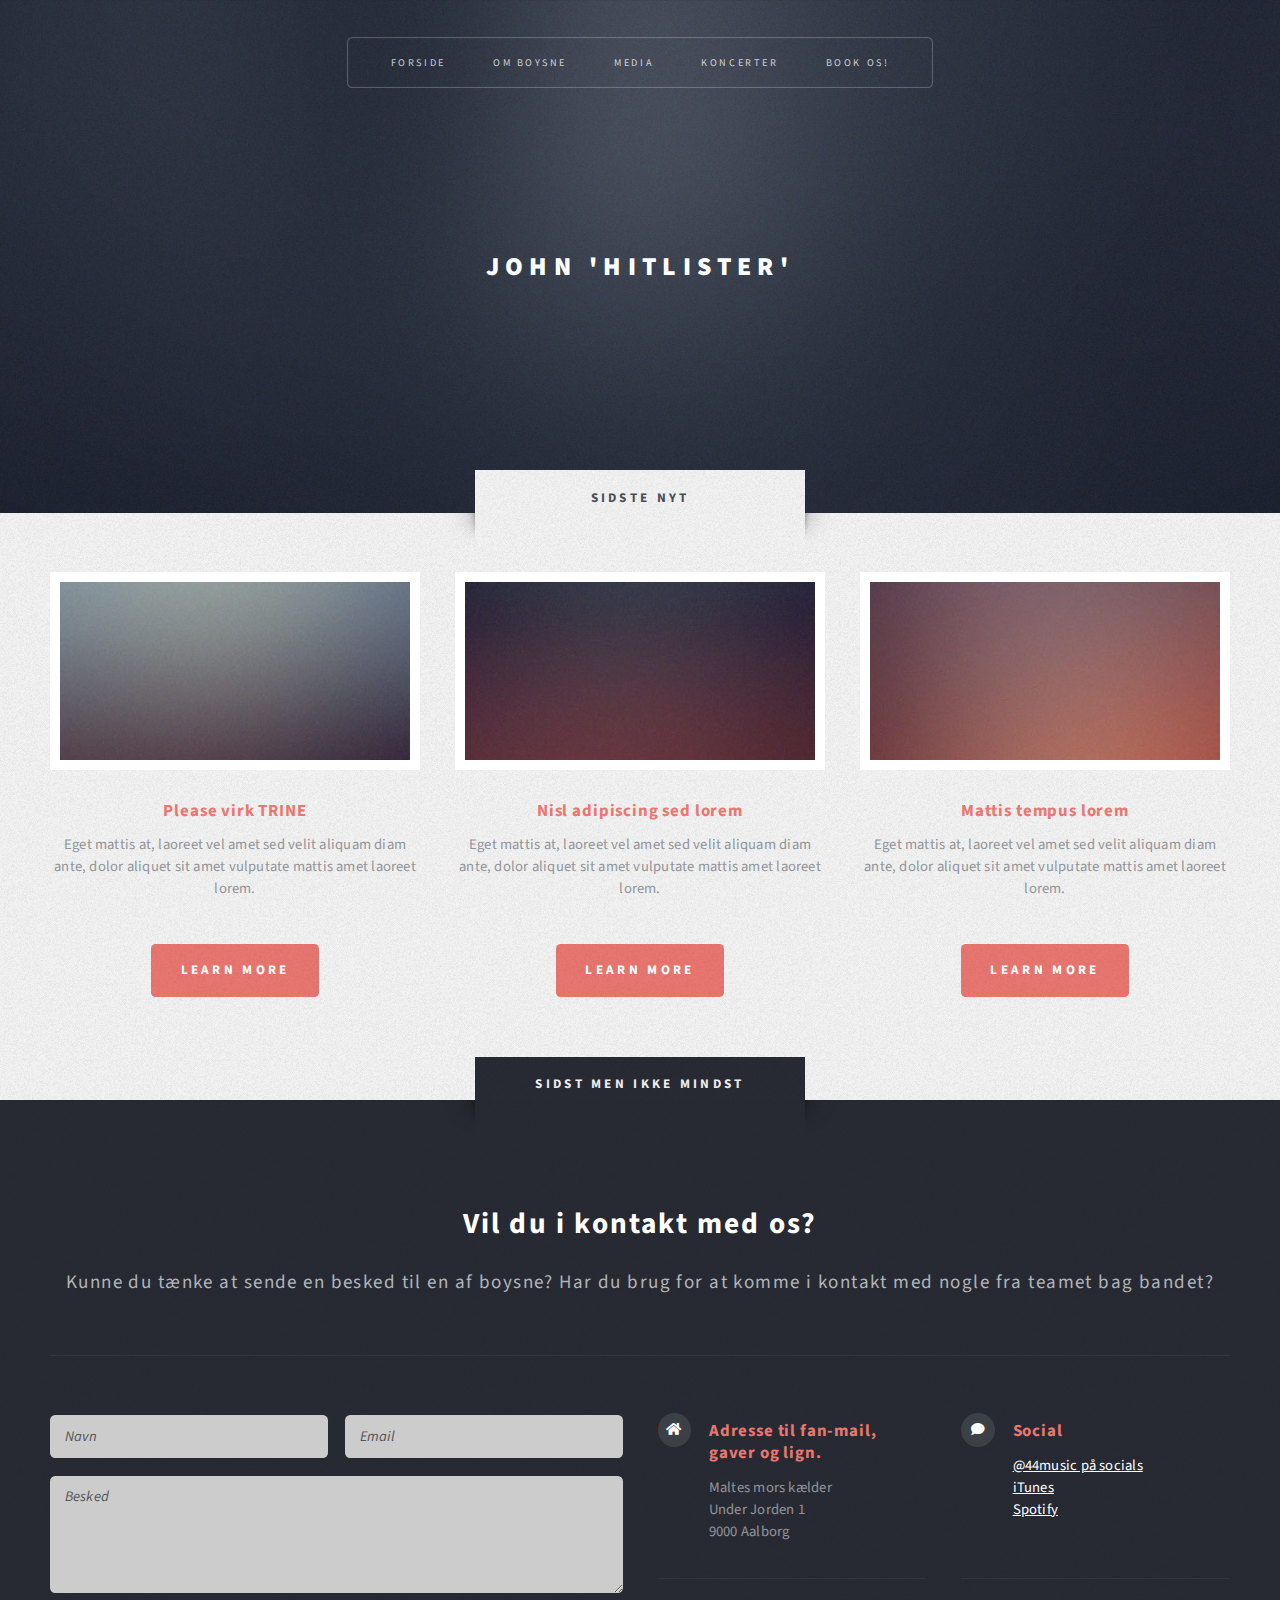
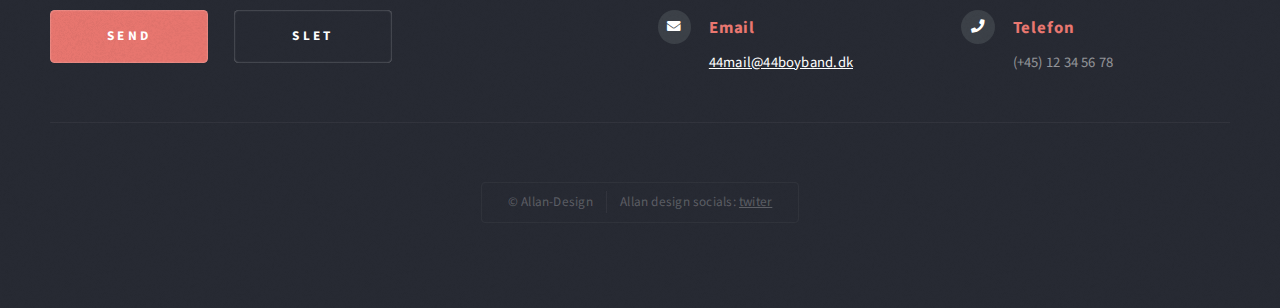
==== commit e01eabe6: "menu" ====
--- a/allan.html
+++ b/allan.html
@@ -21,29 +21,30 @@
 						</div>
 
 					<!-- Nav -->
-						<nav id="nav">
-							<ul>
-								<li class="current"><a href="index.html">Forside</a></li>
-								<li>
-									<a href="#">Om os</a>
-									<ul>
-										<li><a href="boybandets-historie.html">Boybandets historie</a></li>
-										<li>
-											<a href="#">Hør mere om boysne ></a>
-											<ul>
-												<li><a href="#">Malte</a></li>
-												<li><a href="#">Fred</a></li>
-												<li><a href="#">Casper</a></li>
-												<li><a href="allan.html">Allan</a></li>
-											</ul>
-										</li>
-									</ul>
-								</li>
-								<li><a href="media.html">Media</a></li>
-								<li><a href="koncerter.html">Koncerter</a></li>
-								<li><a href="bookingform.html">Book os!</a></li>
-							</ul>
-						</nav>
+					<nav id="nav">
+						<ul>
+							<li class="current"><a href="index.html">Forside</a></li>
+							<li>
+								<a href="#">Om Boysne</a>
+								<ul>
+									<li><a href="boybandets-historie.html">Boybandets historie</a></li>
+									<li>
+										<a href="#">Hør mere om boysne ></a>
+										<ul>
+											<li><a href="#">Malte</a></li>
+											<li><a href="#">Fred</a></li>
+											<li><a href="#">Casper</a></li>
+											<li><a href="allan.html">Allan</a></li>
+										</ul>
+										<li><a href="Blogs.html">Boysne Blogger</a></li>
+									</li>
+								</ul>
+							</li>
+							<li><a href="media.html">Media</a></li>
+							<li><a href="koncerter.html">Koncerter</a></li>
+							<li><a href="bookingform.html">Book os!</a></li>
+						</ul>
+					</nav>
 
 				</section>
 
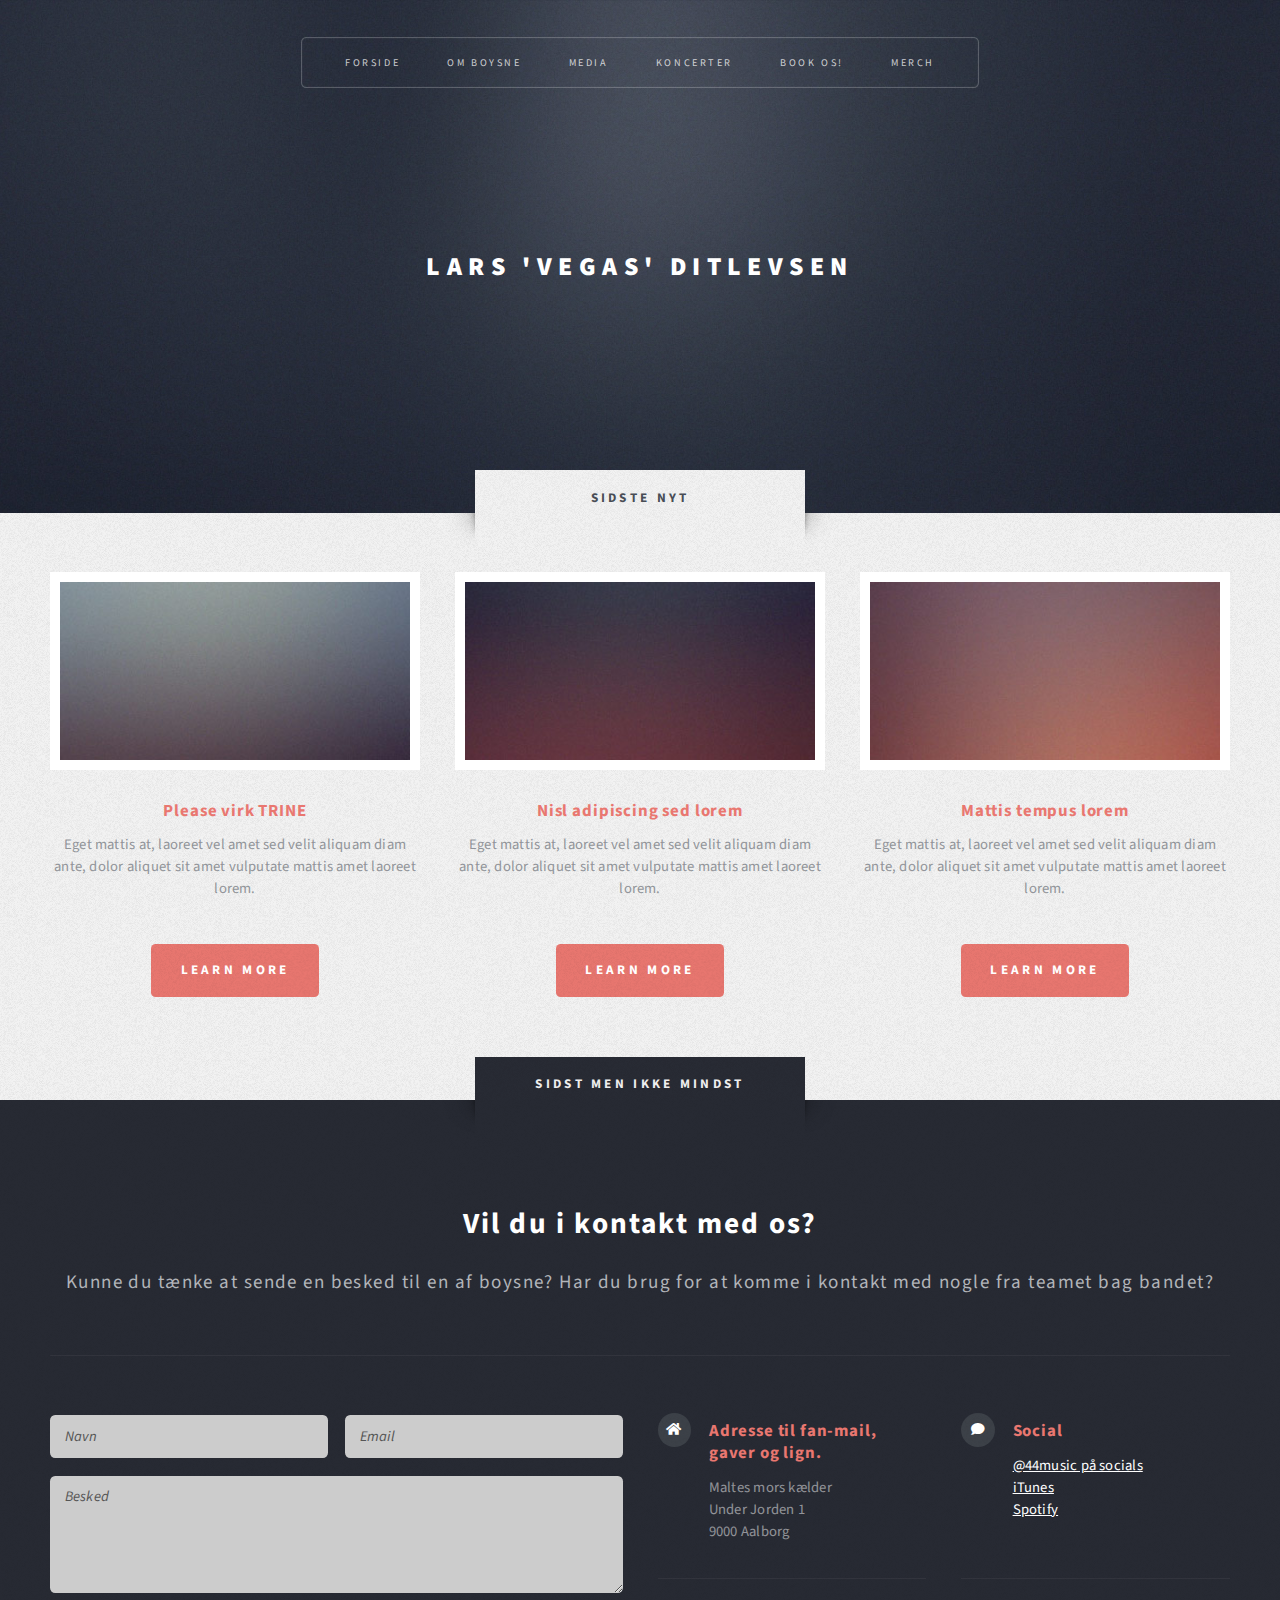
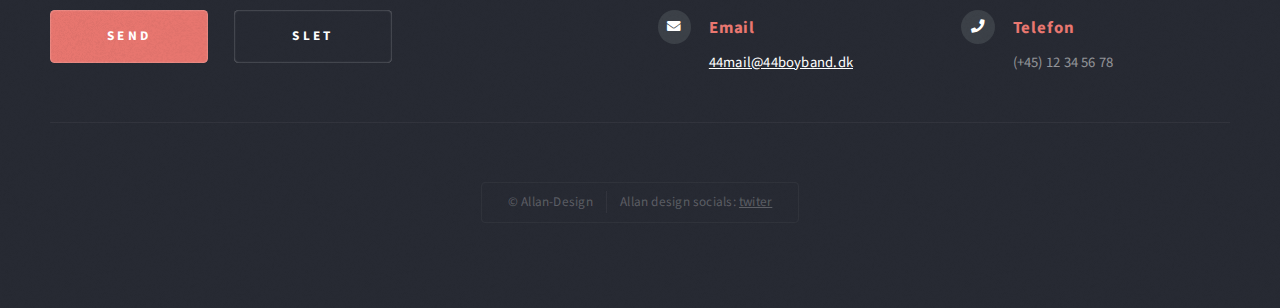
==== commit 00dad76d: "HALLO" ====
--- a/allan.html
+++ b/allan.html
@@ -16,7 +16,7 @@
 
 					<!-- Logo -->
 						<div id="logo">
-							<h1><a href="index.html">John 'Hitlister'</a></h1>
+							<h1><a href="index.html">Lars 'Vegas' Ditlevsen</a></h1>
 							<p></p>
 						</div>
 
@@ -43,6 +43,7 @@
 							<li><a href="media.html">Media</a></li>
 							<li><a href="koncerter.html">Koncerter</a></li>
 							<li><a href="bookingform.html">Book os!</a></li>
+							<li><a href="webshop.html">Merch</a></li>
 						</ul>
 					</nav>
 
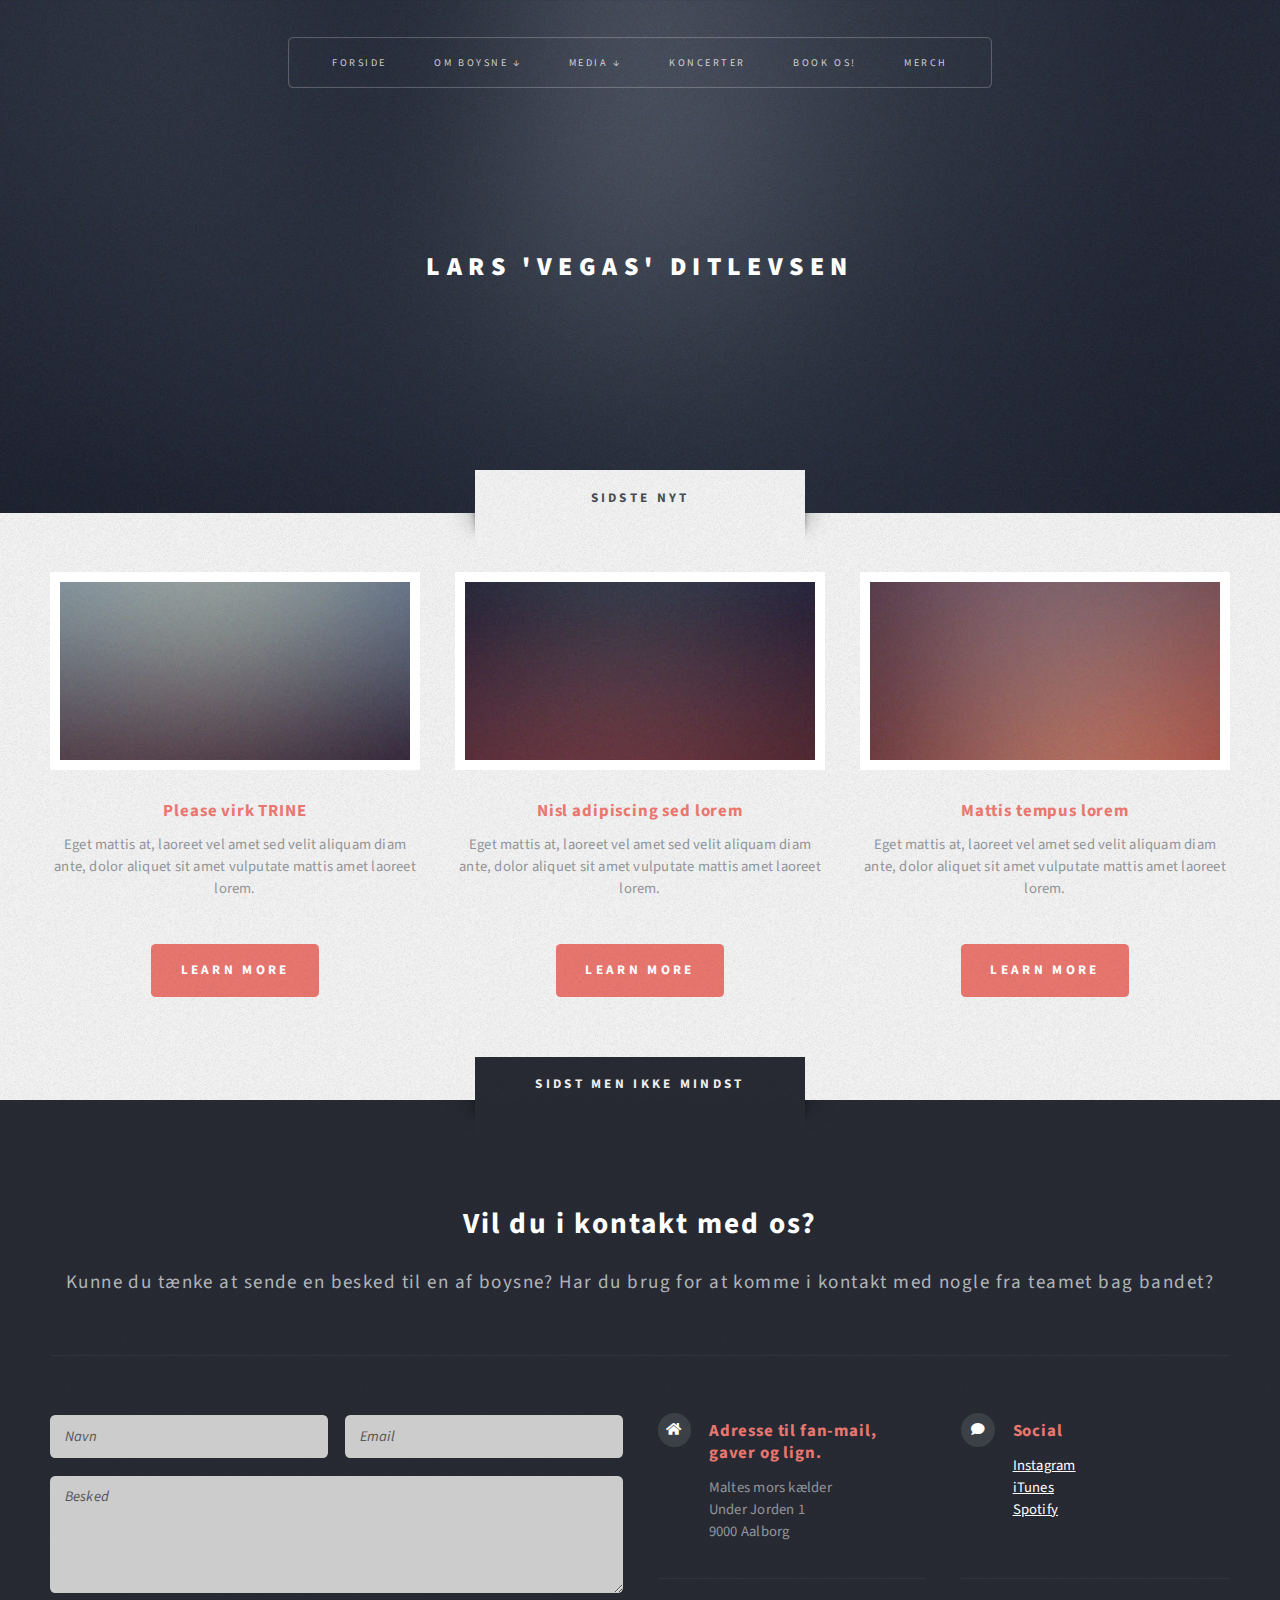
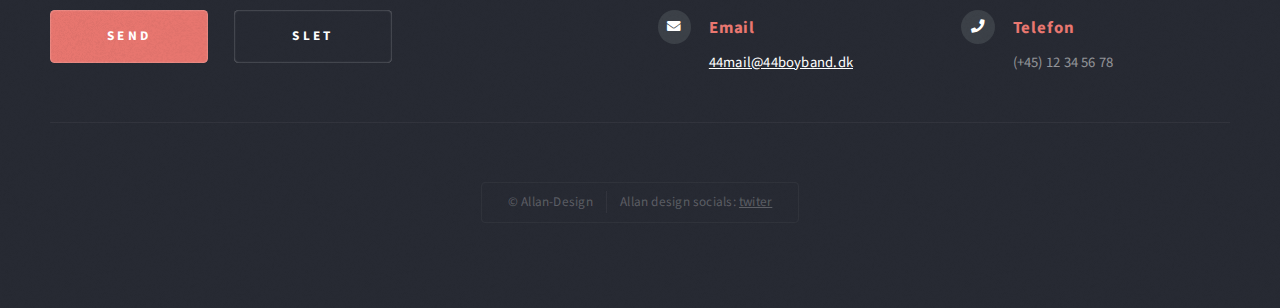
==== commit 6c1cf622: "footer" ====
--- a/allan.html
+++ b/allan.html
@@ -25,22 +25,28 @@
 						<ul>
 							<li class="current"><a href="index.html">Forside</a></li>
 							<li>
-								<a href="#">Om Boysne</a>
+								<a href="#">Om Boysne ↓</a>
 								<ul>
 									<li><a href="boybandets-historie.html">Boybandets historie</a></li>
 									<li>
 										<a href="#">Hør mere om boysne ></a>
 										<ul>
-											<li><a href="#">Malte</a></li>
-											<li><a href="#">Fred</a></li>
-											<li><a href="#">Casper</a></li>
-											<li><a href="allan.html">Allan</a></li>
+											<li><a href="#">Robert 'Rolex' Lexgaard</a></li>
+											<li><a href="#">Sonny Shine</a></li>
+											<li><a href="#">Ludvig-Tong</a></li>
+											<li><a href="omallan.html">Lars 'Vegas' Ditlevsen</a></li>
 										</ul>
 										<li><a href="Blogs.html">Boysne Blogger</a></li>
 									</li>
 								</ul>
 							</li>
-							<li><a href="media.html">Media</a></li>
+							<li>
+								<a href="media.html">Media ↓</a>
+								<ul>
+									<li><a href="podcast.html">Podcast</a></li>
+									<li><a href="media.html">Billeder</a></li>
+								</ul>
+							</li>
 							<li><a href="koncerter.html">Koncerter</a></li>
 							<li><a href="bookingform.html">Book os!</a></li>
 							<li><a href="webshop.html">Merch</a></li>
@@ -143,7 +149,7 @@
 										<section>
 											<h3 class="icon solid fa-comment">Social</h3>
 											<p>
-												<a href="#">@44music på socials</a><br />
+												<a href="www.instagram.com/fire_fyre">Instagram</a><br />
 												<a href="#">iTunes</a><br />
 												<a href="#">Spotify</a>
 											</p>
